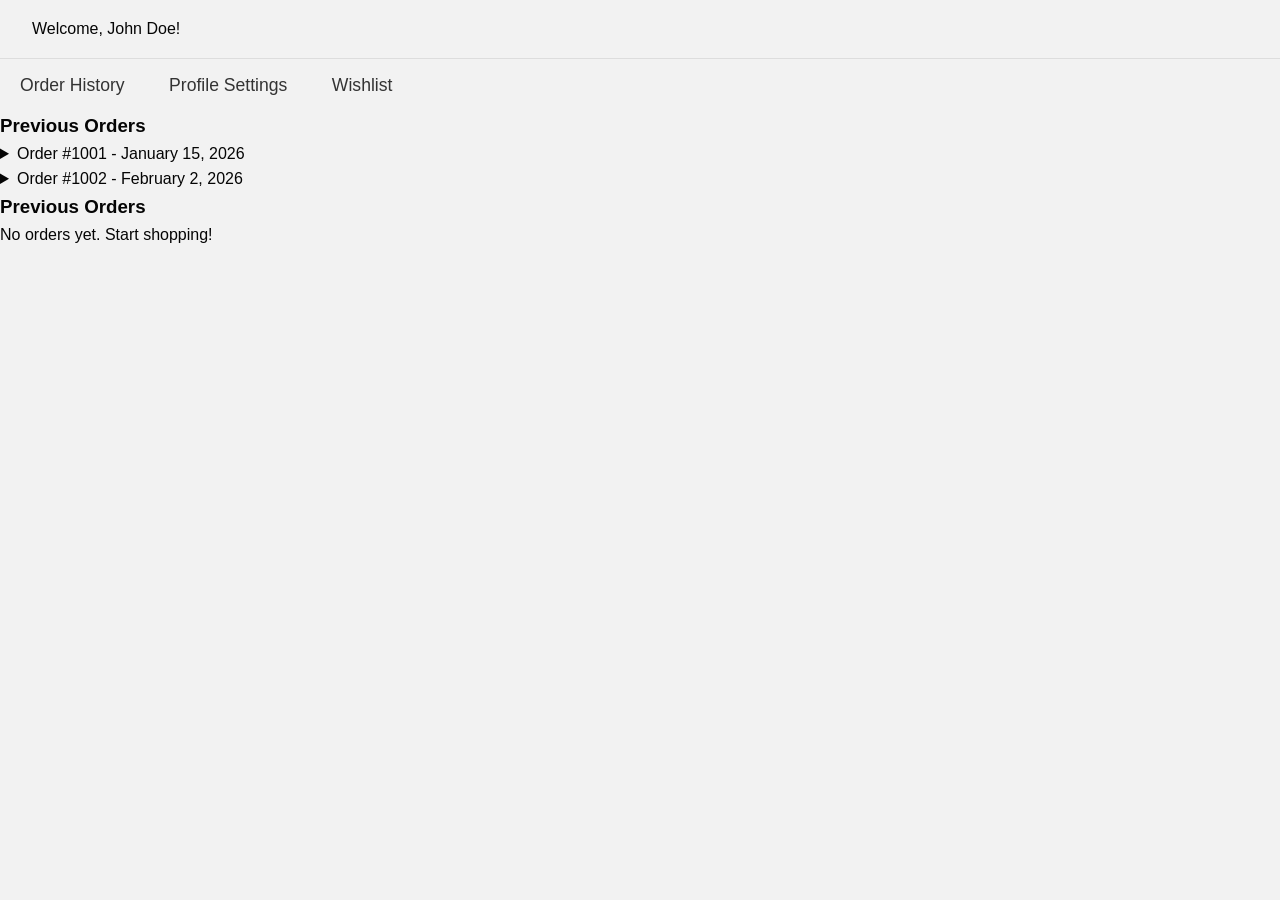
==== account.html @ c940b8d9 "Initial commit" ====
<!DOCTYPE html>
<html lang="en">
<head>
  <meta charset="UTF-8">
  <meta name="viewport" content="width=device-width, initial-scale=1.0">
  <title>Document</title>
  <link rel="stylesheet" href="style.css">
</head>
<body>
  <header class="account-header">
  <h2>Welcome,E-Commerce</h2>
</header>

<nav class="account-nav">
  <a href="#">Order History</a>
  <a href="#">Profile Settings</a>
  <a href="#">Wishlist</a>
</nav>

<section class="order-history">
  <h3>Previous Orders</h3>

  <details>
    <summary>Order #1001 - January 15, 2026</summary>
    <p>Product: Running Shoes</p>
    <p>Total: ₱2,500</p>
    <p>Status: Delivered</p>
  </details>

  <details>
    <summary>Order #1002 - February 2, 2026</summary>
    <p>Product: Casual Jacket</p>
    <p>Total: ₱1,800</p>
    <p>Status: Shipped</p>
  </details>

  <section class="order-history">
  <h3>Previous Orders</h3>

  <dl class="order-list">
    <li><dt>Order #1001</dt></li>
    <li><dd>Date: January 15, 2026</dd></li>
    <li><dd>Product: Running Shoes</dd></li>
    <li><dd>Total: ₱2,500</dd></li>
    <li><dd>Status: Delivered</dd></li>

    <dt>Order #1002</dt>
    <dd>Date: February 2, 2026</dd>
    <dd>Product: Casual Jacket</dd>
    <dd>Total: ₱1,800</dd>
    <dd>Status: Shipped</dd>
  </dl>
</section>

</section>

<script src="script.js"></script>

</body>
</html>
---- style.css ----
/* ============================================
   Laboratory 3: Responsive Design and Modern Layouts
   Mobile-First Approach
   ============================================ */

/* Task 1: CSS Variables (Base) */
:root {
  --text-main: #050505;
  --accent-color: #030303;
  --background: #f2f2f2;
  --primary-color: #e63946;
  --primary-dark: #c92c3a;
  --card-shadow: 0 4px 10px rgba(0, 0, 0, 0.1);
  --transition-speed: 0.3s;
}

* {
  box-sizing: border-box;
  padding: 0;
  margin: 0;
}

body {
  background: var(--background);
  color: var(--text-main);
  font-family: 'Segoe UI', Tahoma, Geneva, Verdana, sans-serif;
  line-height: 1.6;
}

/* ============================================
   Task 5: Fluid Images (Global)
   ============================================ */
img {
  max-width: 100%;
  height: auto;
  display: block;
}

/* ============================================
   Task 2: Header & Navigation - MOBILE BASE
   (Stack vertically)
   ============================================ */
header {
  display: flex;
  flex-direction: column;
  align-items: center;
  justify-content: center;
  padding: 1rem;
  background: var(--background);
  border-bottom: 1px solid #ddd;
  gap: 1rem;
}

header .logo {
  font-family: serif;
  font-weight: bold;
  font-size: 1.6rem;
  text-decoration: none;
  color: var(--text-main);
  transition: opacity var(--transition-speed);
}

header .logo:hover {
  opacity: 0.8;
}

nav {
  width: 100%;
}

nav ul {
  list-style-type: none;
  padding: 0;
  margin: 0;
  display: flex;
  flex-direction: column;
  align-items: center;
  gap: 0.5rem;
}

nav a {
  text-decoration: none;
  padding: 10px 20px;
  color: #333;
  font-size: 1.1rem;
  transition: var(--transition-speed);
  display: inline-block;
}

nav a:hover {
  color: var(--primary-color);
}

/* ============================================
   Task 4: Hero Section (Flexbox Centering)
   ============================================ */
.hero-section {
  min-height: 60vh;
  display: flex;
  flex-direction: column;
  align-items: center;
  justify-content: center;
  text-align: center;
  padding: 2rem;
  background: linear-gradient(135deg, #667eea 0%, #764ba2 100%);
  color: white;
  margin-bottom: 2rem;
}

.hero-section h1 {
  font-size: 2rem;
  margin-bottom: 1rem;
  /* Task 7: fadeIn animation applied to hero text */
  animation: fadeInUp 0.8s ease-out forwards;
}

.hero-section p {
  font-size: 1.1rem;
  max-width: 600px;
  margin-bottom: 1.5rem;
  animation: fadeInUp 0.8s ease-out 0.2s forwards;
  opacity: 0;
  animation-fill-mode: forwards;
}

.hero-section button {
  padding: 12px 32px;
  font-size: 1.1rem;
  background: var(--primary-color);
  color: white;
  border: none;
  border-radius: 50px;
  cursor: pointer;
  transition: all var(--transition-speed);
  animation: fadeInUp 0.8s ease-out 0.4s forwards;
  opacity: 0;
  animation-fill-mode: forwards;
}

.hero-section button:hover {
  background: var(--primary-dark);
  transform: scale(1.05);
}

/* ============================================
   Task 3 & Task 6: Product Grid + Sidebar Layout
   MOBILE BASE: Single column, filter above grid
   ============================================ */
.product-layout {
  padding: 1rem;
  max-width: 1400px;
  margin: 0 auto;
}

/* Filter/Sidebar - appears above grid on mobile */
.filter-sidebar {
  background: white;
  padding: 1.5rem;
  border-radius: 12px;
  margin-bottom: 1.5rem;
  box-shadow: var(--card-shadow);
}

.filter-sidebar h3 {
  margin-bottom: 1rem;
  color: var(--text-main);
}

.filter-sidebar form {
  display: flex;
  flex-direction: column;
  gap: 0.75rem;
}

.filter-sidebar input[type="checkbox"],
.filter-sidebar input[type="radio"] {
  margin-right: 0.5rem;
}

.filter-group {
  margin-bottom: 1rem;
  padding-bottom: 0.5rem;
  border-bottom: 1px solid #eee;
}

.filter-group label {
  display: block;
  margin: 0.5rem 0;
}

/* Product Grid - Mobile: 1 column */
.product-grid {
  display: grid;
  grid-template-columns: 1fr;
  gap: 20px;
}

/* Product Card Styling */
.product-card {
  background: white;
  border-radius: 12px;
  overflow: hidden;
  box-shadow: var(--card-shadow);
  transition: transform var(--transition-speed), box-shadow var(--transition-speed);
  padding: 1rem;
  text-align: center;
  /* Task 7: fadeIn animation for product cards */
  animation: fadeIn 0.5s ease-out forwards;
  opacity: 0;
  animation-fill-mode: forwards;
}

/* Staggered animation delay for cards */
.product-card:nth-child(1) { animation-delay: 0.1s; }
.product-card:nth-child(2) { animation-delay: 0.2s; }
.product-card:nth-child(3) { animation-delay: 0.3s; }
.product-card:nth-child(4) { animation-delay: 0.4s; }
.product-card:nth-child(5) { animation-delay: 0.5s; }
.product-card:nth-child(6) { animation-delay: 0.6s; }

.product-card:hover {
  transform: translateY(-5px);
  box-shadow: 0 8px 20px rgba(0, 0, 0, 0.15);
}

.product-card img {
  width: 100%;
  border-radius: 8px;
  margin-bottom: 0.75rem;
}

.product-card h3 {
  font-size: 1.1rem;
  margin: 0.5rem 0;
}

.product-card .price {
  font-weight: bold;
  color: var(--primary-color);
  font-size: 1.2rem;
  margin: 0.5rem 0;
}

.product-card .price::before {
  content: "$";
}

.product-card del {
  color: #999;
  font-size: 0.9rem;
}

.product-card button {
  background: var(--primary-color);
  color: white;
  border: none;
  padding: 8px 16px;
  border-radius: 25px;
  cursor: pointer;
  transition: all var(--transition-speed);
  margin-top: 0.5rem;
  width: 100%;
}

.product-card button:hover {
  background: var(--primary-dark);
  /* Task 7: pulse animation on hover */
  animation: pulse 0.5s ease-in-out;
}

/* ============================================
   Task 4: Cart Items (Flexbox for horizontal row)
   ============================================ */
.cart-container {
  list-style: none;
  padding: 1rem;
  max-width: 800px;
  margin: 0 auto;
}

.cart-item {
  display: flex;
  align-items: center;
  gap: 1rem;
  background: white;
  padding: 1rem;
  margin-bottom: 1rem;
  border-radius: 12px;
  box-shadow: var(--card-shadow);
  flex-wrap: wrap;
}

.cart-item img {
  width: 80px;
  height: 80px;
  object-fit: cover;
  border-radius: 8px;
}

.cart-item h3 {
  flex: 2;
  min-width: 120px;
}

.cart-item .price {
  font-weight: bold;
  color: var(--primary-color);
  min-width: 60px;
}

.cart-item .price::before {
  content: "$";
}

.cart-item input {
  width: 70px;
  padding: 5px;
  border: 1px solid #ddd;
  border-radius: 6px;
  text-align: center;
}

.cart-summary {
  text-align: right;
  padding: 1rem;
  max-width: 800px;
  margin: 0 auto;
}

.cart-summary h2 {
  margin-bottom: 1rem;
}

.checkout-btn {
  display: inline-block;
  background: var(--primary-color);
  color: white;
  padding: 12px 24px;
  text-decoration: none;
  border-radius: 25px;
  margin-top: 1rem;
  transition: background var(--transition-speed);
}

.checkout-btn:hover {
  background: var(--primary-dark);
}

.empty-cart-message {
  text-align: center;
  padding: 2rem;
  color: #888;
}

/* ============================================
   Task 4: Checkout Layout (Side-by-side on desktop)
   MOBILE: Stacked vertically
   ============================================ */
.checkout-container {
  max-width: 1200px;
  margin: 0 auto;
  padding: 1rem;
}

.checkout-form {
  background: white;
  padding: 1.5rem;
  border-radius: 12px;
  margin-bottom: 1.5rem;
}

.checkout-form fieldset {
  border: 1px solid #ddd;
  border-radius: 8px;
  padding: 1rem;
  margin-bottom: 1rem;
}

.checkout-form legend {
  font-weight: bold;
  padding: 0 0.5rem;
}

.checkout-form label {
  display: block;
  margin: 0.75rem 0;
}

.checkout-form input {
  padding: 8px;
  border: 1px solid #ddd;
  border-radius: 6px;
  width: 100%;
  max-width: 300px;
}

.payment-section {
  margin-top: 1rem;
}

.payment-section h3 {
  margin-bottom: 0.5rem;
}

.payment-section label {
  display: block;
  margin: 0.5rem 0;
}

.order-summary {
  background: white;
  padding: 1.5rem;
  border-radius: 12px;
  box-shadow: var(--card-shadow);
}

.order-summary h3 {
  margin-bottom: 1rem;
  border-bottom: 1px solid #ddd;
  padding-bottom: 0.5rem;
}

.order-summary p {
  font-size: 1.2rem;
  font-weight: bold;
  margin-top: 1rem;
}

.place-order-btn {
  background: var(--primary-color);
  color: white;
  border: none;
  padding: 12px 24px;
  border-radius: 25px;
  cursor: pointer;
  width: 100%;
  font-size: 1rem;
  margin-top: 1rem;
  transition: background var(--transition-speed);
}

.place-order-btn:hover {
  background: var(--primary-dark);
}

/* ============================================
   Task 5: Responsive Table (Horizontal scroll wrapper)
   ============================================ */
.table-wrapper {
  overflow-x: auto;
  margin: 1rem 0;
}

.specs-table {
  width: 100%;
  border-collapse: collapse;
  min-width: 300px;
}

.specs-table th,
.specs-table td {
  border: 1px solid #ddd;
  padding: 12px;
  text-align: left;
}

.specs-table th {
  background-color: #f4f4f4;
  font-weight: bold;
}

/* ============================================
   Reviews Section
   ============================================ */
.reviews-section {
  max-width: 800px;
  margin: 2rem auto;
  padding: 0 1rem;
}

.review-card {
  border: 1px solid #ddd;
  padding: 1rem;
  margin-bottom: 1rem;
  border-radius: 8px;
  background: #fafafa;
}

.review-text {
  font-style: italic;
  position: relative;
  padding: 0 1rem;
}

.review-text::before {
  content: "“";
  font-size: 2rem;
  color: var(--primary-color);
  position: absolute;
  left: -0.5rem;
  top: -0.5rem;
}

.review-text::after {
  content: "”";
  font-size: 2rem;
  color: var(--primary-color);
  position: relative;
  top: 0.5rem;
}

.review-author {
  text-align: right;
  margin-top: 0.5rem;
  color: #666;
}

/* ============================================
   Footer
   ============================================ */
footer {
  text-align: center;
  padding: 2rem;
  background: #333;
  color: white;
  margin-top: 2rem;
}

/* ============================================
   Task 7: @keyframes Animations
   ============================================ */

/* fadeIn animation for product cards */
@keyframes fadeIn {
  from {
    opacity: 0;
    transform: translateY(20px);
  }
  to {
    opacity: 1;
    transform: translateY(0);
  }
}

/* fadeInUp animation for hero section */
@keyframes fadeInUp {
  from {
    opacity: 0;
    transform: translateY(30px);
  }
  to {
    opacity: 1;
    transform: translateY(0);
  }
}

/* pulse animation for buttons on hover */
@keyframes pulse {
  0% {
    transform: scale(1);
  }
  50% {
    transform: scale(1.05);
  }
  100% {
    transform: scale(1);
  }
}

/* slideIn animation (alternative) */
@keyframes slideIn {
  from {
    opacity: 0;
    transform: translateX(-30px);
  }
  to {
    opacity: 1;
    transform: translateX(0);
  }
}

/* bounce animation for add to cart click effect */
@keyframes bounce {
  0%, 100% {
    transform: translateY(0);
  }
  50% {
    transform: translateY(-10px);
  }
}

/* Apply bounce on click via JavaScript, but we'll add a class */
.product-card button:active {
  animation: bounce 0.3s ease-in-out;
}

/* ============================================
   TABLET BREAKPOINT (min-width: 481px)
   ============================================ */
@media (min-width: 481px) {
  /* Tablet header - can stay stacked or become row */
  /* Keeping stacked for tablet but can be adjusted */
  
  .hero-section {
    min-height: 50vh;
  }
  
  .hero-section h1 {
    font-size: 2.5rem;
  }
  
  .hero-section p {
    font-size: 1.2rem;
  }
  
  /* Task 3: Tablet Grid - 2 columns */
  .product-grid {
    grid-template-columns: repeat(2, 1fr);
    gap: 20px;
  }
  
  .filter-sidebar {
    padding: 1.5rem;
  }
  
  /* Cart items - more spacing */
  .cart-item {
    padding: 1.2rem;
  }
  
  .cart-item img {
    width: 100px;
    height: 100px;
  }
  
  /* Checkout form - better spacing */
  .checkout-form {
    padding: 2rem;
  }
  
  .specs-table th,
  .specs-table td {
    padding: 12px;
  }
}

/* ============================================
   DESKTOP BREAKPOINT (min-width: 769px)
   ============================================ */
@media (min-width: 769px) {
  /* Task 2: Desktop Header - Row layout with space-between */
  header {
    flex-direction: row;
    justify-content: space-between;
    align-items: center;
    padding: 1rem 2rem;
  }
  
  nav {
    width: auto;
  }
  
  nav ul {
    flex-direction: row;
    align-items: center;
    gap: 0;
  }
  
  nav a {
    padding: 12px 20px;
  }
  
  /* Hero section - larger */
  .hero-section {
    min-height: 70vh;
  }
  
  .hero-section h1 {
    font-size: 3rem;
  }
  
  /* Task 3: Desktop Grid - 4 columns using repeat() and minmax() */
  .product-grid {
    grid-template-columns: repeat(4, minmax(200px, 1fr));
    gap: 25px;
  }
  
  /* Task 6: Desktop Layout - Sidebar + Grid using CSS Grid */
  .product-layout {
    display: grid;
    grid-template-columns: 250px 1fr;
    gap: 30px;
    padding: 2rem;
  }
  
  .filter-sidebar {
    margin-bottom: 0;
    position: sticky;
    top: 1rem;
    align-self: start;
  }
  
  .product-grid-container {
    overflow: visible;
  }
  
  /* Task 4: Checkout Layout - Side-by-side on desktop */
  .checkout-container {
    display: flex;
    gap: 2rem;
    align-items: flex-start;
  }
  
  .checkout-form {
    flex: 2;
    margin-bottom: 0;
  }
  
  .order-summary {
    flex: 1;
    position: sticky;
    top: 1rem;
  }
  
  /* Cart items - better alignment */
  .cart-item {
    gap: 1.5rem;
  }
  
  /* Table improvements */
  .specs-table {
    min-width: auto;
  }
  
  .table-wrapper {
    overflow-x: visible;
  }
  
  /* Review cards */
  .review-card {
    padding: 1.2rem;
  }
}

/* ============================================
   LARGE DESKTOP (min-width: 1281px)
   ============================================ */
@media (min-width: 1281px) {
  .product-layout {
    max-width: 1400px;
    margin: 0 auto;
    grid-template-columns: 280px 1fr;
    gap: 40px;
  }
  
  .product-grid {
    gap: 30px;
  }
  
  .hero-section h1 {
    font-size: 3.5rem;
  }
}

/* ============================================
   Utility Classes & Additional Styles
   ============================================ */

/* For any existing pages that need these styles */
.section-title {
  text-align: center;
  margin: 2rem 0 1rem;
  font-size: 1.8rem;
}

/* Featured products section */
.featured-section {
  padding: 1rem;
  max-width: 1400px;
  margin: 0 auto;
}

/* Discount badge styling */
.discount-badge {
  background: var(--primary-color);
  color: white;
  padding: 4px 8px;
  border-radius: 20px;
  font-size: 0.8rem;
  display: inline-block;
  margin-bottom: 0.5rem;
}

/* Button focus states for accessibility */
button:focus,
a:focus {
  outline: 2px solid var(--primary-color);
  outline-offset: 2px;
}

/* Smooth scrolling for better UX */
html {
  scroll-behavior: smooth;
}
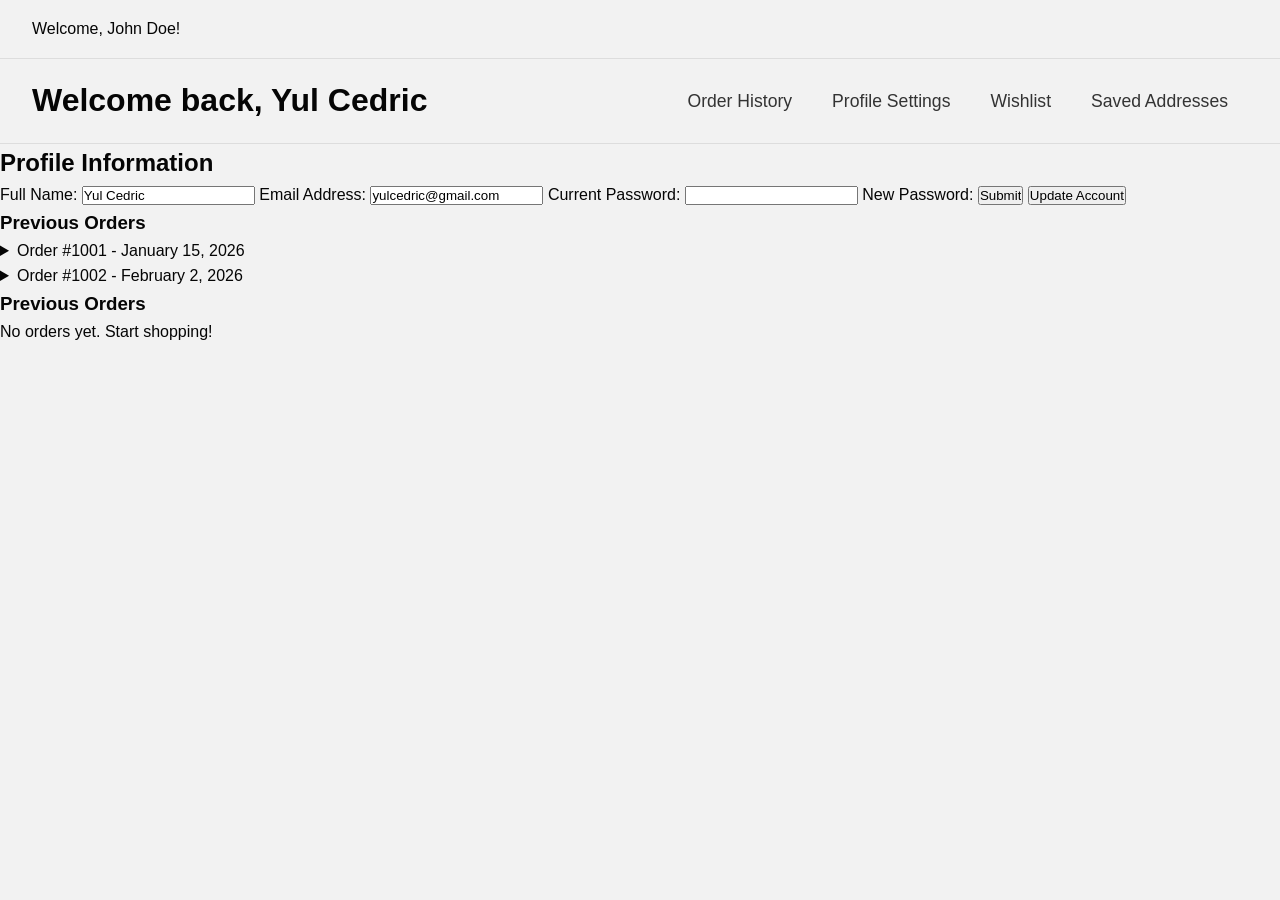
==== commit 317b12b2: "Initial commit" ====
--- a/account.html
+++ b/account.html
@@ -9,15 +9,52 @@
 <body>
   <header class="account-header">
   <h2>Welcome,E-Commerce</h2>
+<a href="landing.html" class="logo">UrbanMart</a>
+
+<nav class="account-nav">
+  <ul>
+    <li><a href="landing.html">Home</a></li>
+    <li><a href="products.html">Shop</a></li>
+    <li><a href="cart.html">Cart</a></li>
+    <li><a href="account.html">My Account</a></li>
+  </ul>
+  </nav>
 </header>
 
-<nav class="account-nav">
-  <a href="#">Order History</a>
-  <a href="#">Profile Settings</a>
-  <a href="#">Wishlist</a>
-</nav>
+<main>
+  <header>
+    <h1>Welcome back, Yul Cedric</h1>
+      <nav>
+        <ul>
+          <li><a href="#">Order History</a></li>
+          <li><a href="#">Profile Settings</a></li>
+          <li><a href="#">Wishlist</a></li>
+          <li><a href="#">Saved Addresses</a></li>
+        </ul>
+      </nav>
+  </header>
 
-<section class="order-history">
+  <section>
+    <h2>Profile Information</h2>
+
+    <form>
+      <label for="name">Full Name:</label>
+      <input type="text" id="name" name="name" value="Yul Cedric" required>
+
+      <label for="email">Email Address:</label>
+      <input type="email" id="email" name="email" value="yulcedric@gmail.com" required>
+
+      <label for="current-pwd">Current Password:</label>
+      <input type="password" id="current-pwd" name="current-password" required>
+
+      <label for="new-pwd">New Password:</label>
+      <input type="submit" id="new-pwd" name="new-password" required>
+
+      <button type="submit">Update Account</button>
+    </form>
+  </section>
+
+  <section class="order-history">
   <h3>Previous Orders</h3>
 
   <details>
@@ -51,8 +88,7 @@
     <dd>Status: Shipped</dd>
   </dl>
 </section>
-
-</section>
+</main>
 
 <script src="script.js"></script>
 
--- a/style.css
+++ b/style.css
@@ -319,18 +319,16 @@
   border-radius: 6px;
   text-align: center;
 }
-
-.cart-summary {
-  text-align: right;
-  padding: 1rem;
-  max-width: 800px;
-  margin: 0 auto;
-}
-
-.cart-summary h2 {
-  margin-bottom: 1rem;
-}
-
+.cart-container:empty + .empty-cart-message {
+  display: block;
+}
+
+.empty-cart-message {
+  display: none;
+  text-align: center;
+  padding: 2rem;
+  color: #888;
+}
 .checkout-btn {
   display: inline-block;
   background: var(--primary-color);
